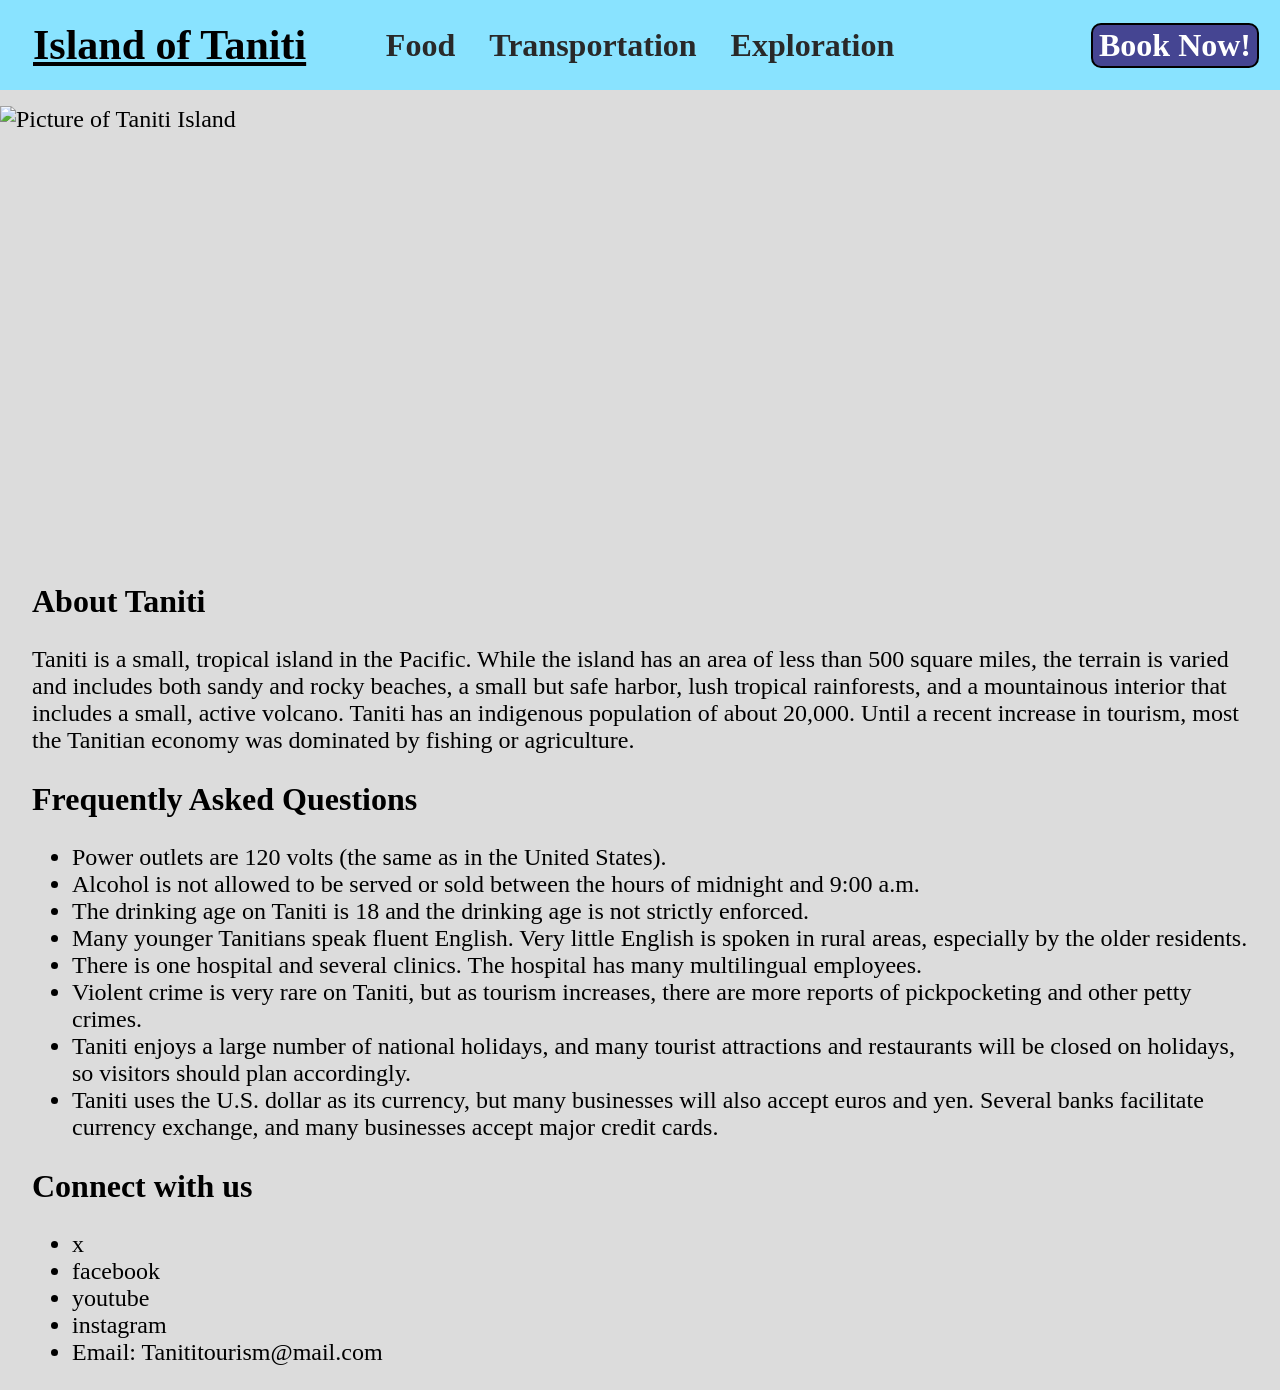
==== index.html @ bd1aa919 "Add files via upload" ====
<!DOCTYPE html>
<html lang="en">
    <head>
        <title>Island of Taniti</title>
        <meta charset="utf-8">
        <link rel="stylesheet" href="style.css">
    </head>
    <body>
        <nav>
            <ul class="nav">
                <li><a href="index.html" id="title" class="selected">Island of Taniti</a></li>
                <li><a href="food.html">Food</a></li>
                <li><a href="transportation.html">Transportation</a></li>
                <li><a href="exploration.html">Exploration</a></li>
                <li><a href="book.html" id="bookBtn">Book Now!</a></li>
            </ul>
        </nav>
        <img src="media/taniti.webp" alt="Picture of Taniti Island" id="volcano">
        <section>
            <h2>About Taniti</h2>
            <p>
                Taniti is a small, tropical island in the Pacific. While the island has an area of less than 500 square miles,
                the terrain is varied and includes both sandy and rocky beaches, a small but safe harbor, lush tropical rainforests,
                and a mountainous interior that includes a small, active volcano. Taniti has an indigenous population of about 20,000.
                Until a recent increase in tourism, most the Tanitian economy was dominated by fishing or agriculture.
            </p>
        </section>
        <section>
            <h2>Frequently Asked Questions</h2>
            <ul>
                <li>Power outlets are 120 volts (the same as in the United States). </li>
                <li>Alcohol is not allowed to be served or sold between the hours of midnight and 9:00 a.m. </li>
                <li>The drinking age on Taniti is 18 and the drinking age is not strictly enforced.</li>
                <li>Many younger Tanitians speak fluent English. Very little English is spoken in rural areas, especially by the older residents.</li>
                <li>There is one hospital and several clinics. The hospital has many multilingual employees.</li>
                <li>Violent crime is very rare on Taniti, but as tourism increases, there are more reports of pickpocketing and other petty crimes. </li>
                <li>Taniti enjoys a large number of national holidays, and many tourist attractions and restaurants will be closed on holidays, so visitors should plan accordingly.</li>
                <li>Taniti uses the U.S. dollar as its currency, but many businesses will also accept euros and yen. Several banks facilitate currency exchange, and many businesses accept major credit cards.</li>
            </ul>
        </section>
        <section>
            <h2>Connect with us</h2>
            <ul>
                <li>x</li>
                <li>facebook</li>
                <li>youtube</li>
                <li>instagram</li>
                <li>Email: Tanititourism@mail.com</li>
            </ul>
        </section>
    </body>
</html>
---- style.css ----
body{
    margin:0px;
    background-color: rgb(220, 220, 220);
}

ul.nav{
    list-style-type: none;
    display:grid;
    grid-template-columns: 1fr repeat(3, auto) 1fr;
    align-items: center;
    padding: 16px;
    margin: 0;
    background-color: rgb(137, 227, 255);
}
ul.nav li{
    padding: 5px;
}
ul.nav li a{
    text-decoration: none;
    color:rgb(41, 41, 41);
    font-weight: bold;
    font-size: 32px;
    padding:12px;
}
ul.nav li a:hover{
    text-decoration: underline;
    color: rgb(0, 0, 0);
}
ul.nav li a.selected{
    text-decoration: underline;
    color: rgb(0, 0, 0);
}
#bookBtn{
    background-color: rgb(69, 69, 146);
    color:rgb(255, 255, 255);
    border: 2px solid black;
    border-radius: 10px;
    padding: 2px 6px 2px 6px;
    float:right;
}
#title{
    font-size: 42px;
}
div, section{
    margin-left: 32px;
    margin-right: 32px;
}
div.wrapper section{
    margin: 0;
    align-self: start;

}
div.wrapper{
    display:grid;
    grid-template-columns: 1fr 1fr;
    align-items: center;
    justify-items:start;
    gap: 2%;
}
img{
    height: 400px;
    display:block;
    margin-top: 16px;
    margin-left: auto;
    margin-right: auto;
}
img#volcano{
    height: 450px;
    width: 1692px;
    margin:0;
    margin-top: 16px;
    object-fit: fill;
}
h2{
    font-size: 32px;
}
*{
    font-size: 24px;
}
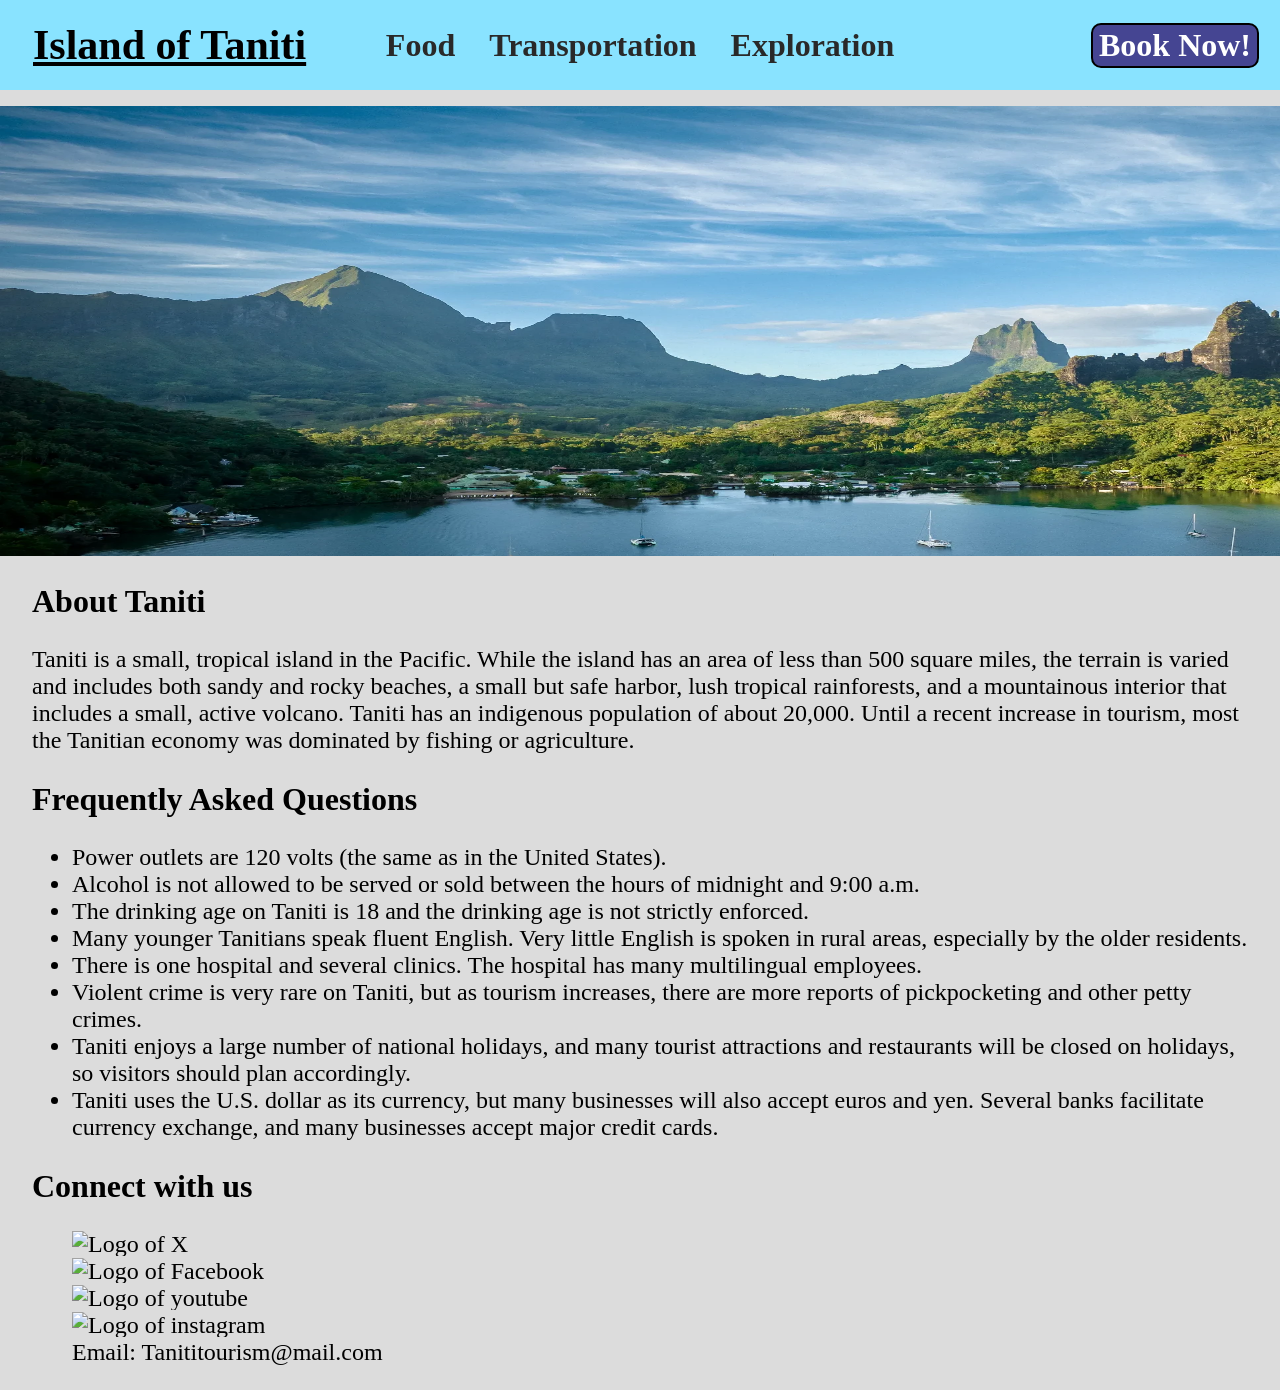
==== commit 6448cfbc: "Add files via upload" ====
--- a/index.html
+++ b/index.html
@@ -40,11 +40,11 @@
         </section>
         <section>
             <h2>Connect with us</h2>
-            <ul>
-                <li>x</li>
-                <li>facebook</li>
-                <li>youtube</li>
-                <li>instagram</li>
+            <ul class="logo">
+                <li><a><img src="media/logos/X.jpg" alt="Logo of X" class="logo"></a></li>
+                <li><a><img src="media/logos/Facebook.png" alt="Logo of Facebook" class="logo"></a></li>
+                <li><a><img src="media/logos/youtube.webp" alt="Logo of youtube" class="logo"></a></li>
+                <li><a><img src="media/logos/instagram.webp" alt="Logo of instagram" class="logo"></a></li>
                 <li>Email: Tanititourism@mail.com</li>
             </ul>
         </section>
--- a/style.css
+++ b/style.css
@@ -74,6 +74,30 @@
 h2{
     font-size: 32px;
 }
+form{
+    margin: 16px;
+    margin-left: auto;
+    margin-right: auto;
+    display:inline-block;
+    text-align: left;
+    font-weight: bold;
+}
+main{
+    display:block;
+    text-align: center;
+}
+form input{
+    margin-bottom: 32px;
+}
 *{
     font-size: 24px;
+}
+ul.logo{
+    list-style-type: none;
+}
+img.logo{
+    width: auto;
+    height: 25px;
+    margin: 0;
+    display:inline-block
 }
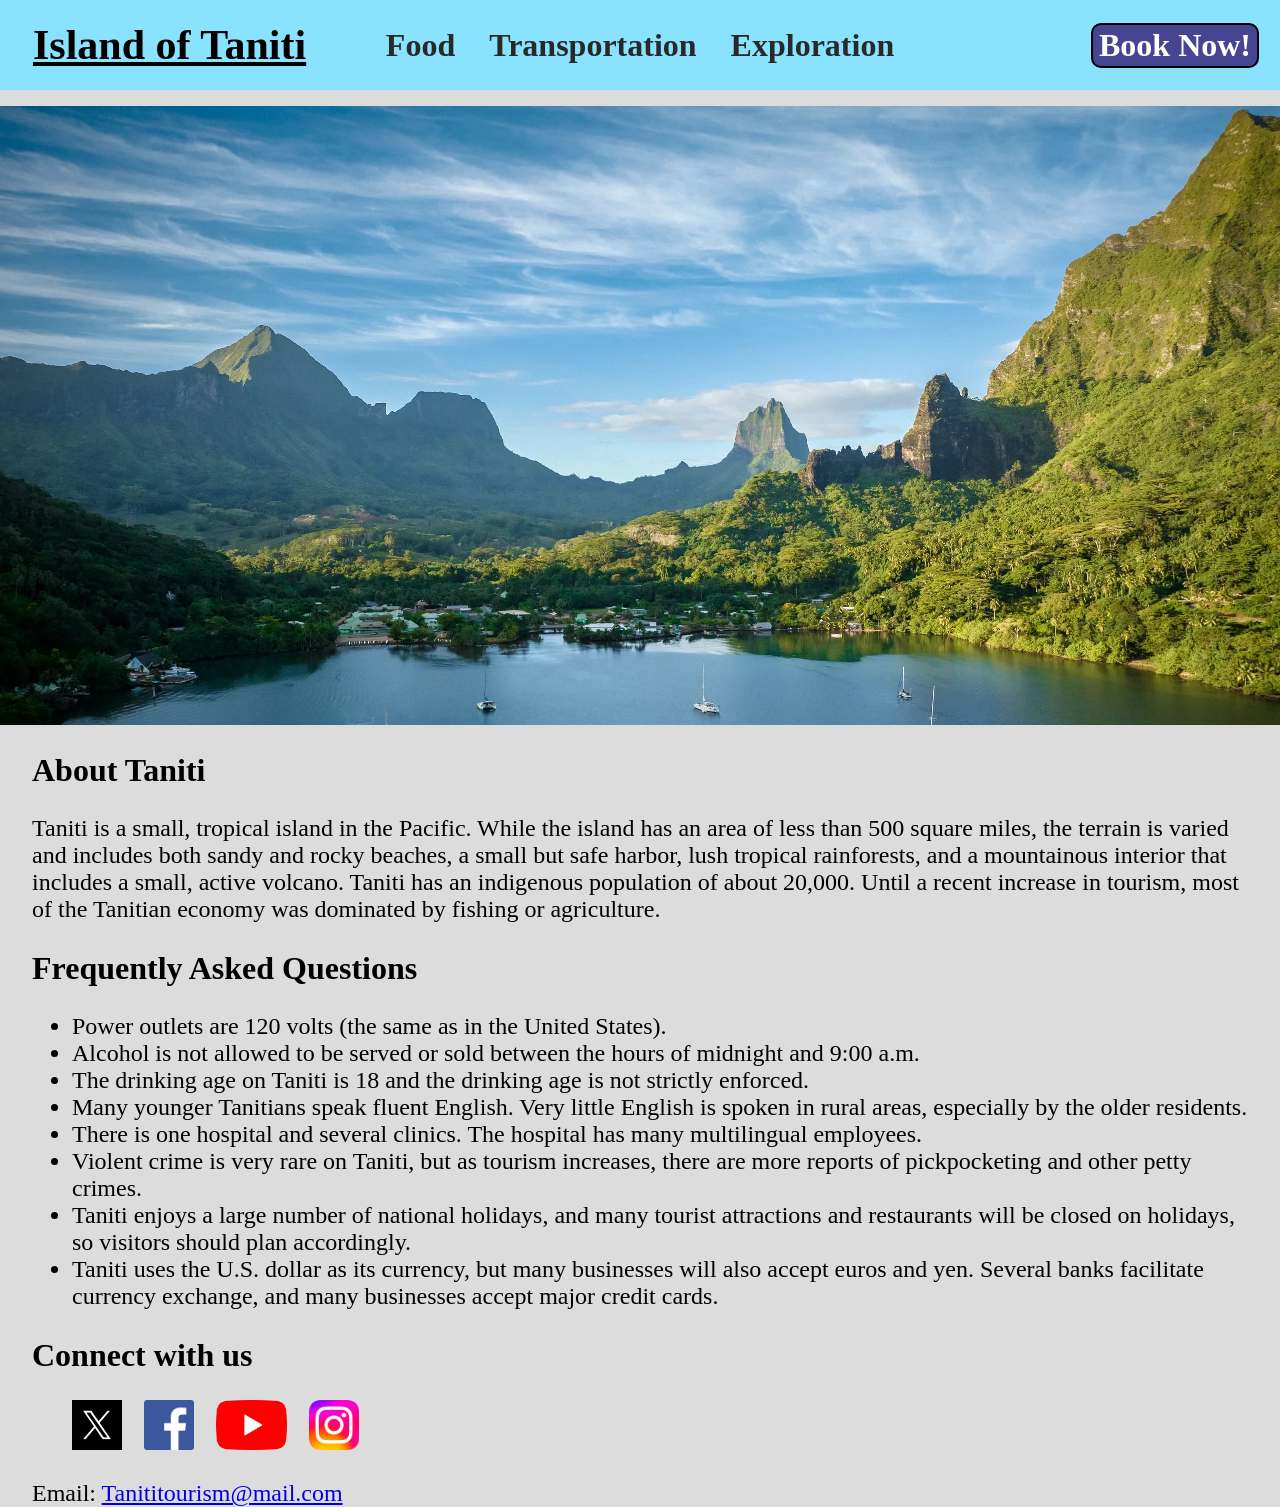
==== commit c094ef06: "Add files via upload" ====
--- a/index.html
+++ b/index.html
@@ -22,7 +22,7 @@
                 Taniti is a small, tropical island in the Pacific. While the island has an area of less than 500 square miles,
                 the terrain is varied and includes both sandy and rocky beaches, a small but safe harbor, lush tropical rainforests,
                 and a mountainous interior that includes a small, active volcano. Taniti has an indigenous population of about 20,000.
-                Until a recent increase in tourism, most the Tanitian economy was dominated by fishing or agriculture.
+                Until a recent increase in tourism, most of the Tanitian economy was dominated by fishing or agriculture.
             </p>
         </section>
         <section>
@@ -41,12 +41,12 @@
         <section>
             <h2>Connect with us</h2>
             <ul class="logo">
-                <li><a><img src="media/logos/X.jpg" alt="Logo of X" class="logo"></a></li>
-                <li><a><img src="media/logos/Facebook.png" alt="Logo of Facebook" class="logo"></a></li>
-                <li><a><img src="media/logos/youtube.webp" alt="Logo of youtube" class="logo"></a></li>
-                <li><a><img src="media/logos/instagram.webp" alt="Logo of instagram" class="logo"></a></li>
-                <li>Email: Tanititourism@mail.com</li>
+                <li><a href="#"><img src="media/logos/X.jpg" alt="Logo of X" class="logo"></a></li>
+                <li><a href="#"><img src="media/logos/Facebook.png" alt="Logo of Facebook" class="logo"></a></li>
+                <li><a href="#"><img src="media/logos/youtube.webp" alt="Logo of youtube" class="logo"></a></li>
+                <li><a href="#"><img src="media/logos/instagram.webp" alt="Logo of instagram" class="logo"></a></li>
             </ul>
+            Email: <a href="Tanititourism@mail.com">Tanititourism@mail.com</a>
         </section>
     </body>
 </html>
--- a/style.css
+++ b/style.css
@@ -58,15 +58,16 @@
     gap: 2%;
 }
 img{
-    height: 400px;
+    max-width: 100%;
+    height: auto;
     display:block;
     margin-top: 16px;
     margin-left: auto;
     margin-right: auto;
 }
 img#volcano{
-    height: 450px;
-    width: 1692px;
+    min-height: auto;
+    width: 100%;
     margin:0;
     margin-top: 16px;
     object-fit: fill;
@@ -94,10 +95,18 @@
 }
 ul.logo{
     list-style-type: none;
+    
+}
+ul.logo > li {
+    display:inline-block;
+    margin-right: 16px;
 }
 img.logo{
     width: auto;
-    height: 25px;
+    height: 50px;
     margin: 0;
     display:inline-block
+}
+span{
+    color:red;
 }
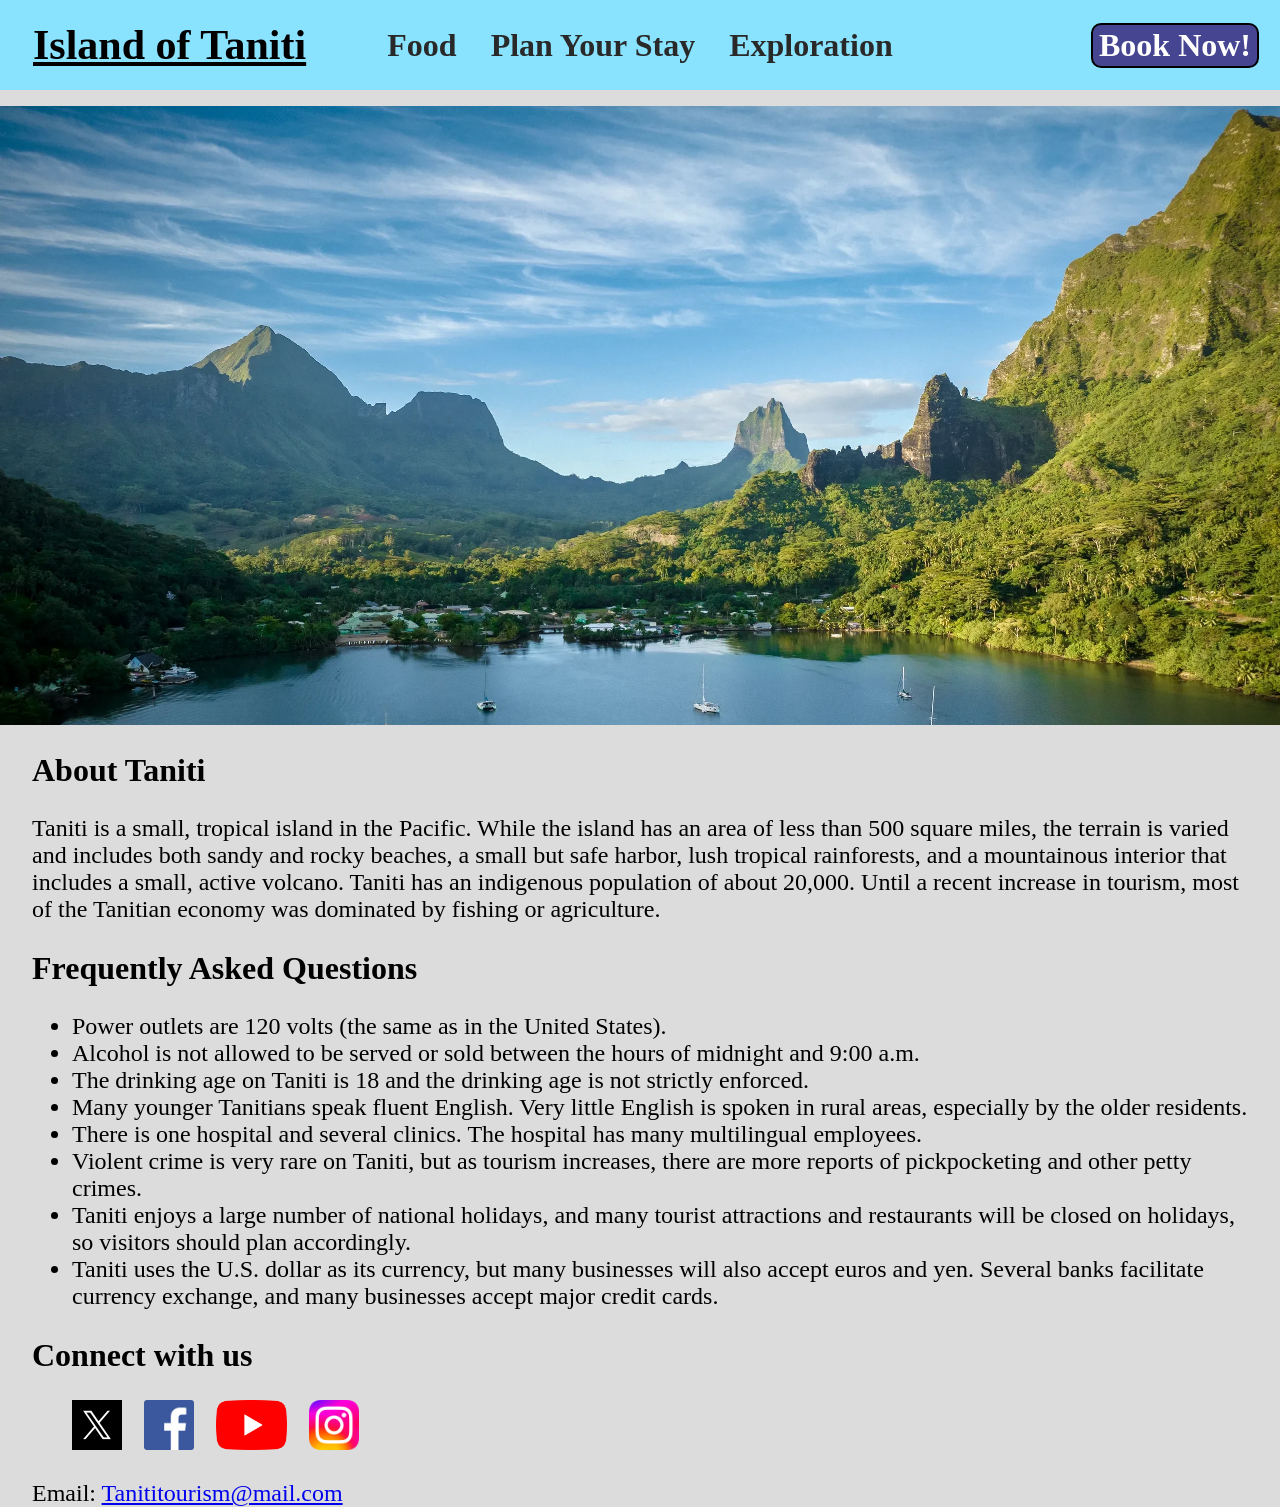
==== commit 7ef8563c: "Update index.html" ====
--- a/index.html
+++ b/index.html
@@ -10,7 +10,7 @@
             <ul class="nav">
                 <li><a href="index.html" id="title" class="selected">Island of Taniti</a></li>
                 <li><a href="food.html">Food</a></li>
-                <li><a href="transportation.html">Transportation</a></li>
+                <li><a href="transportation.html">Plan Your Stay</a></li>
                 <li><a href="exploration.html">Exploration</a></li>
                 <li><a href="book.html" id="bookBtn">Book Now!</a></li>
             </ul>
@@ -49,4 +49,4 @@
             Email: <a href="Tanititourism@mail.com">Tanititourism@mail.com</a>
         </section>
     </body>
-</html>+</html>
